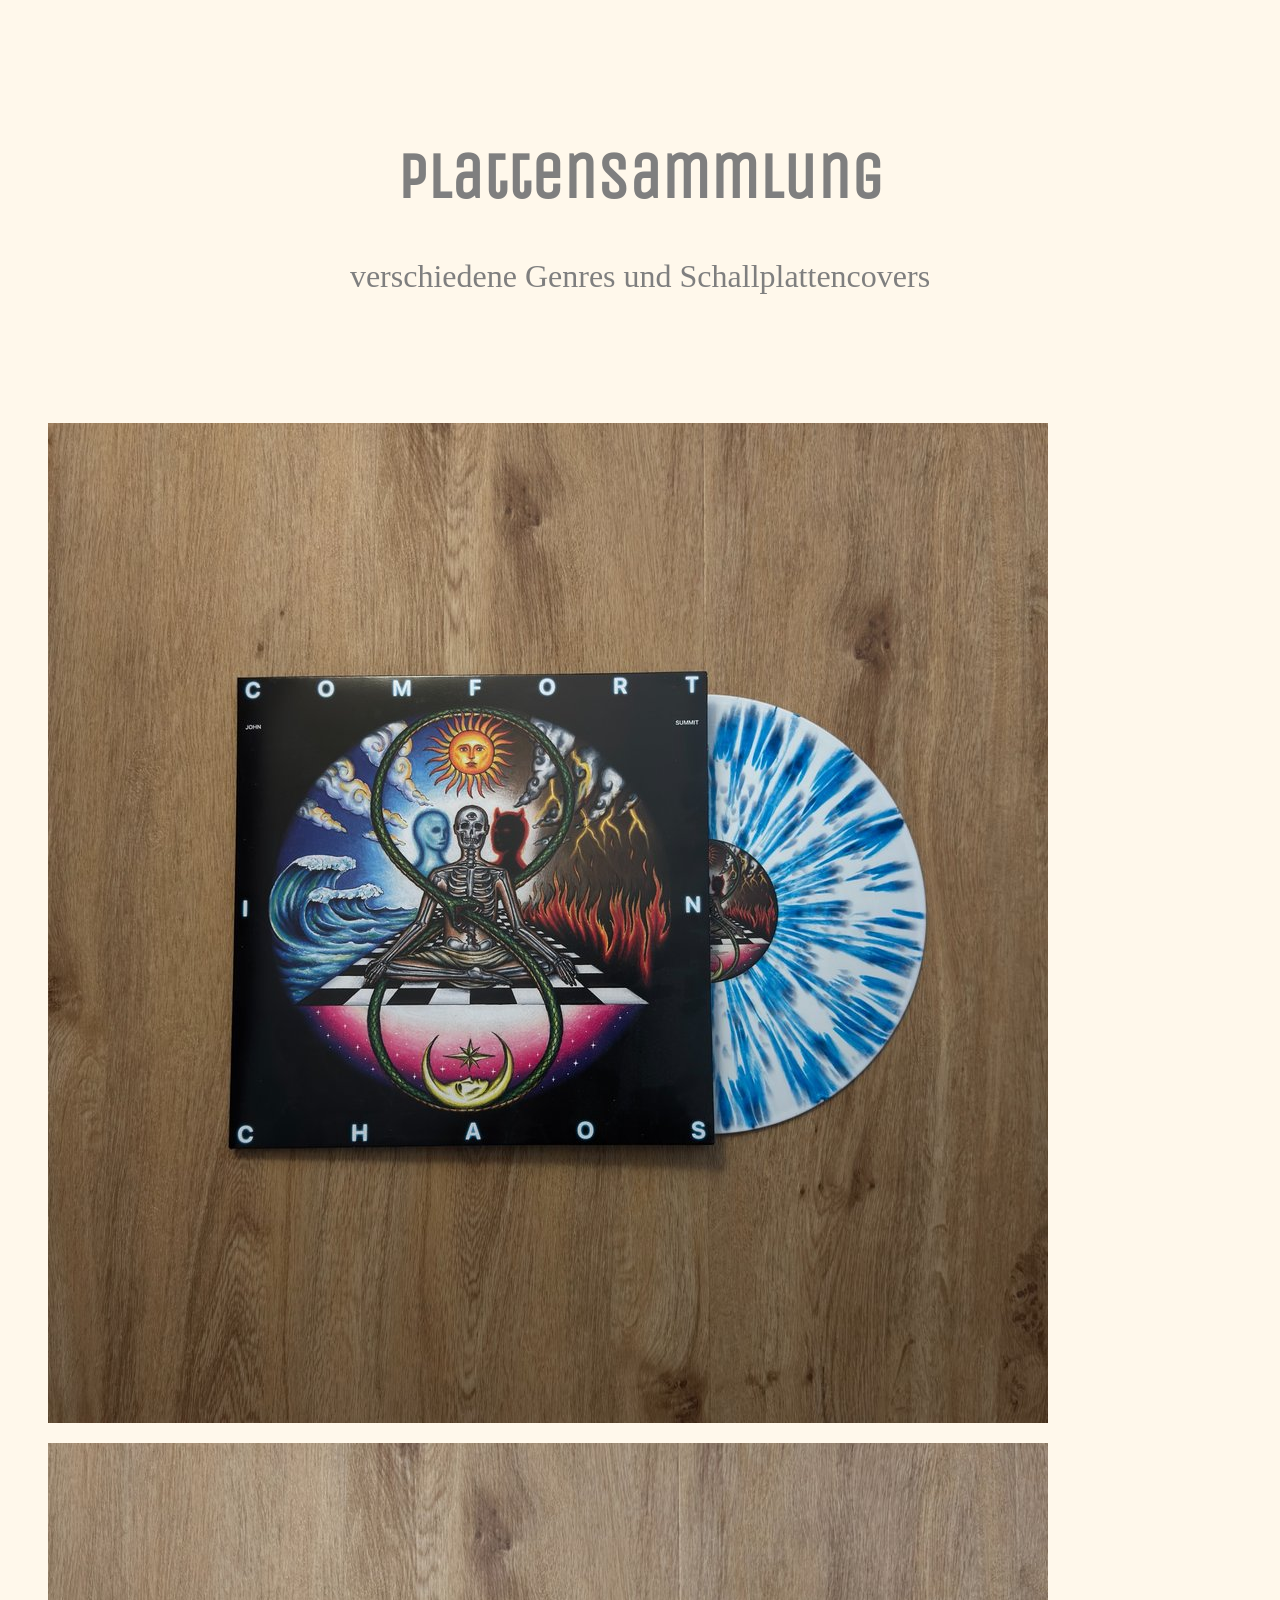
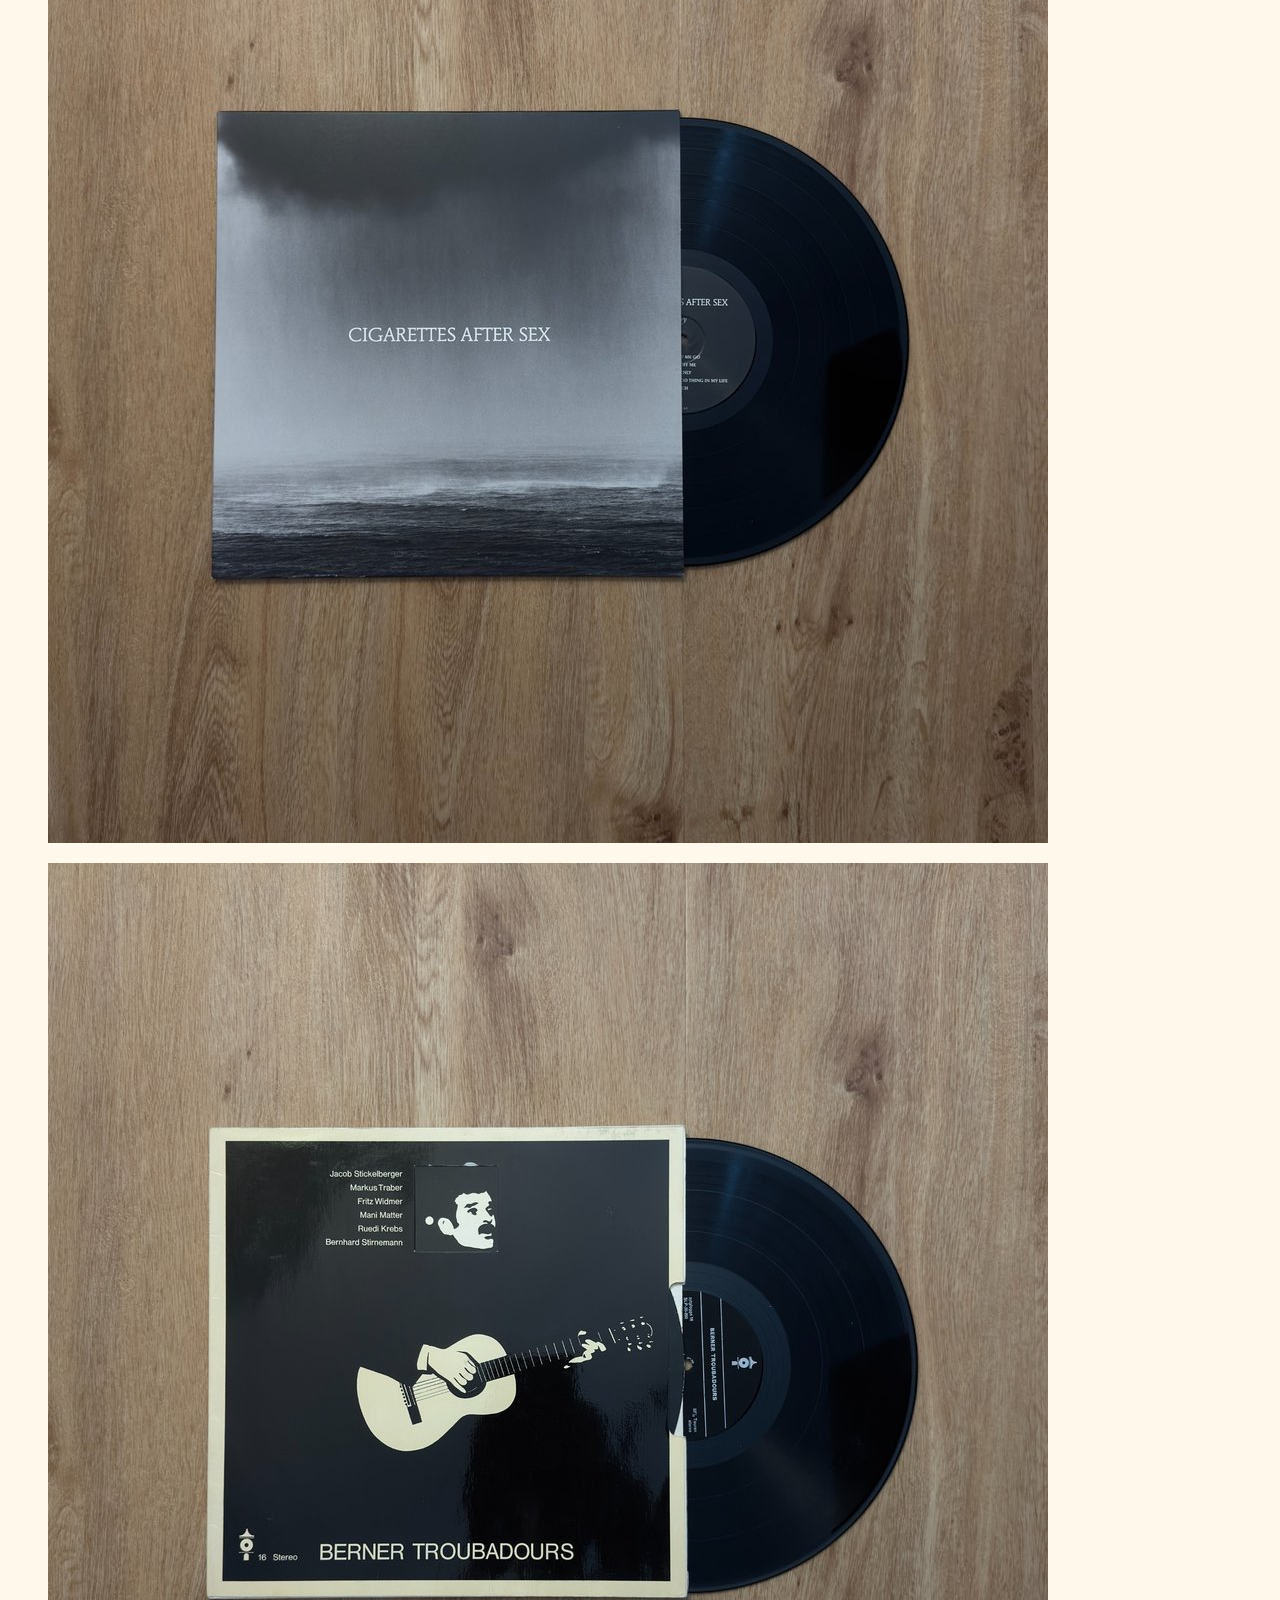
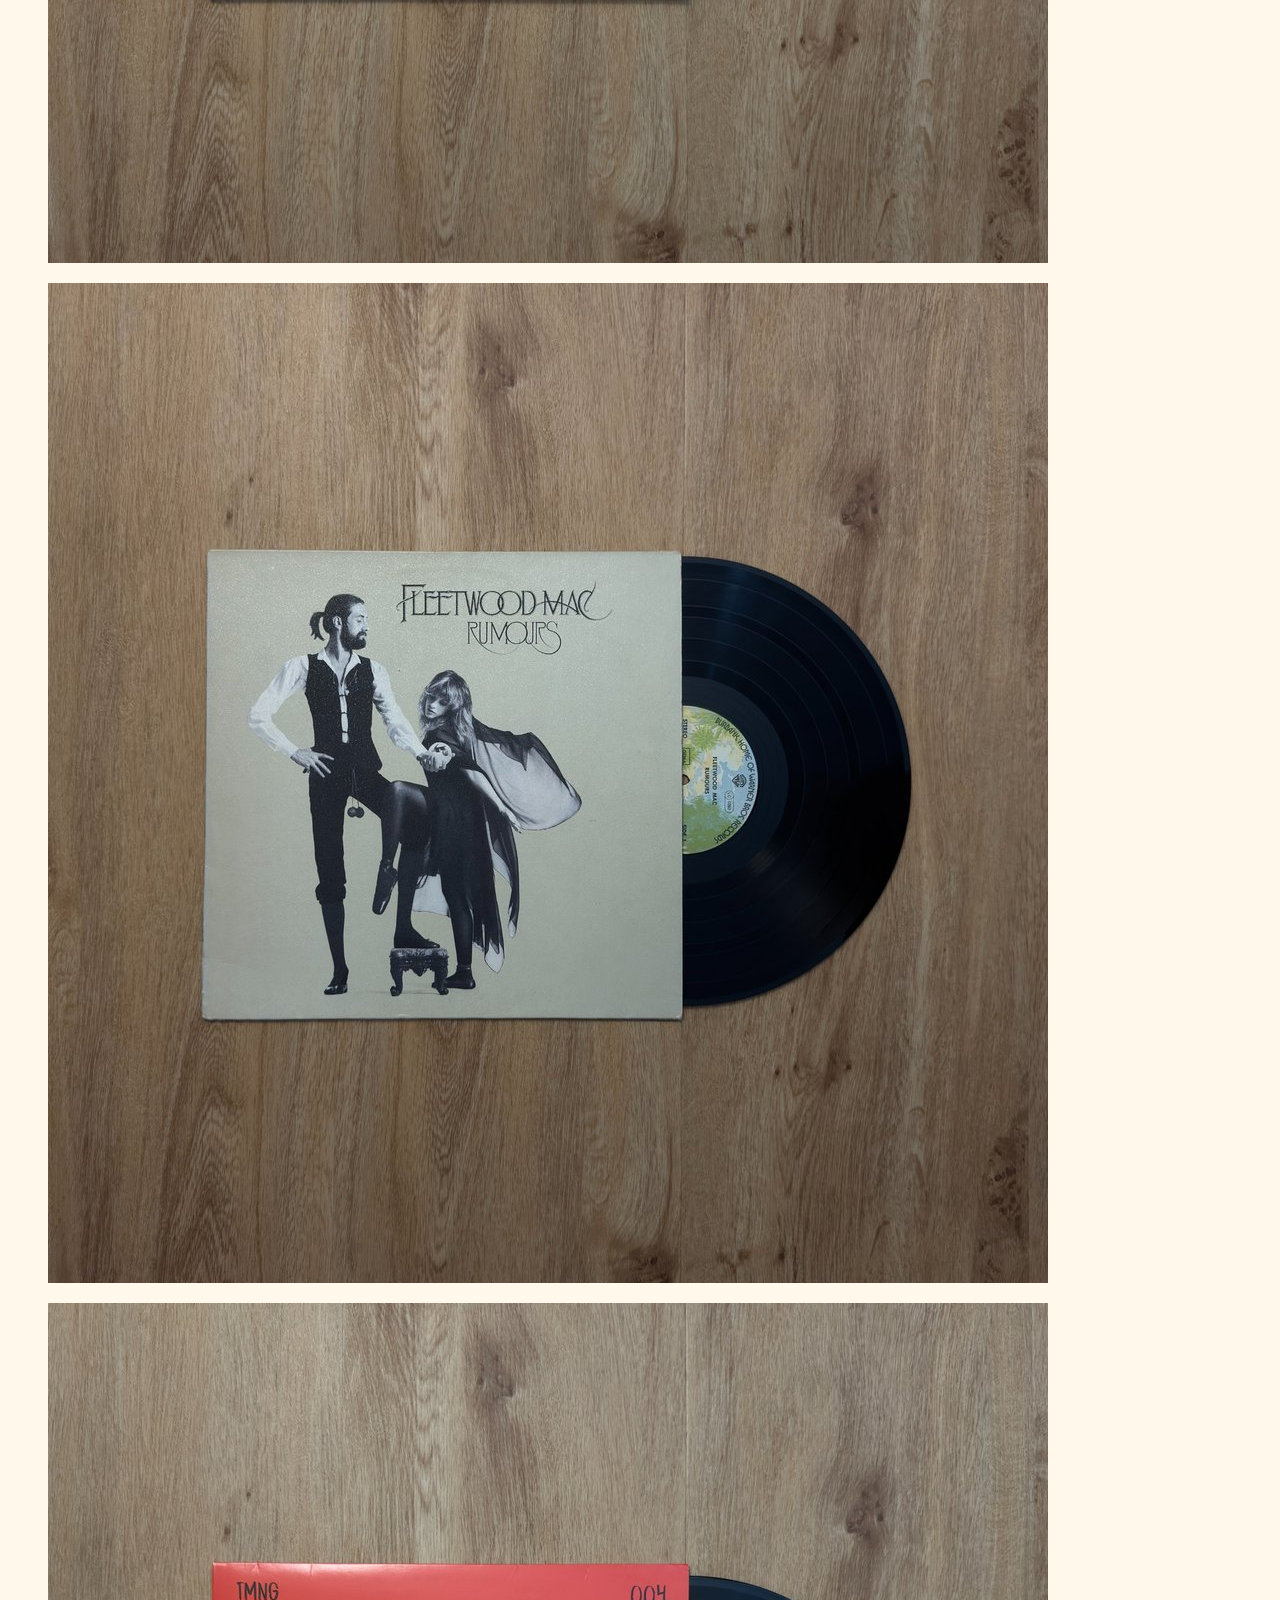
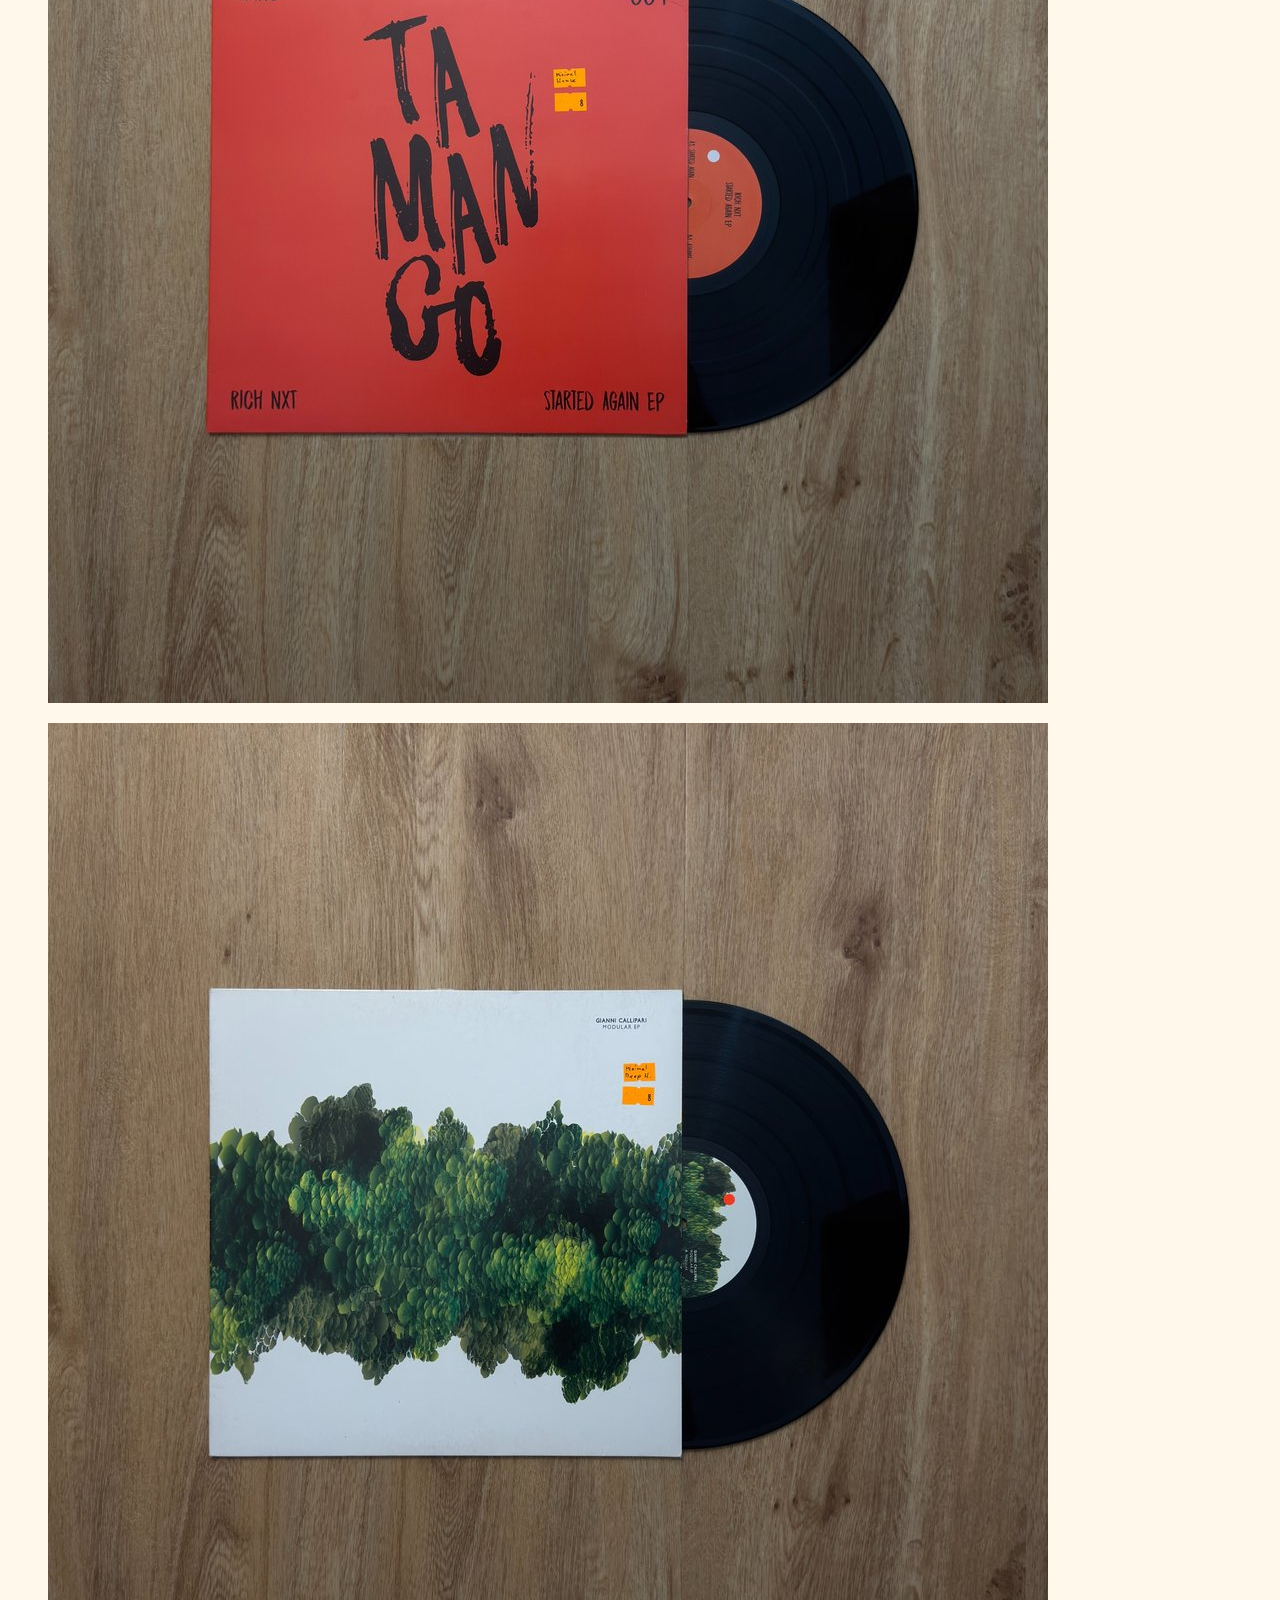
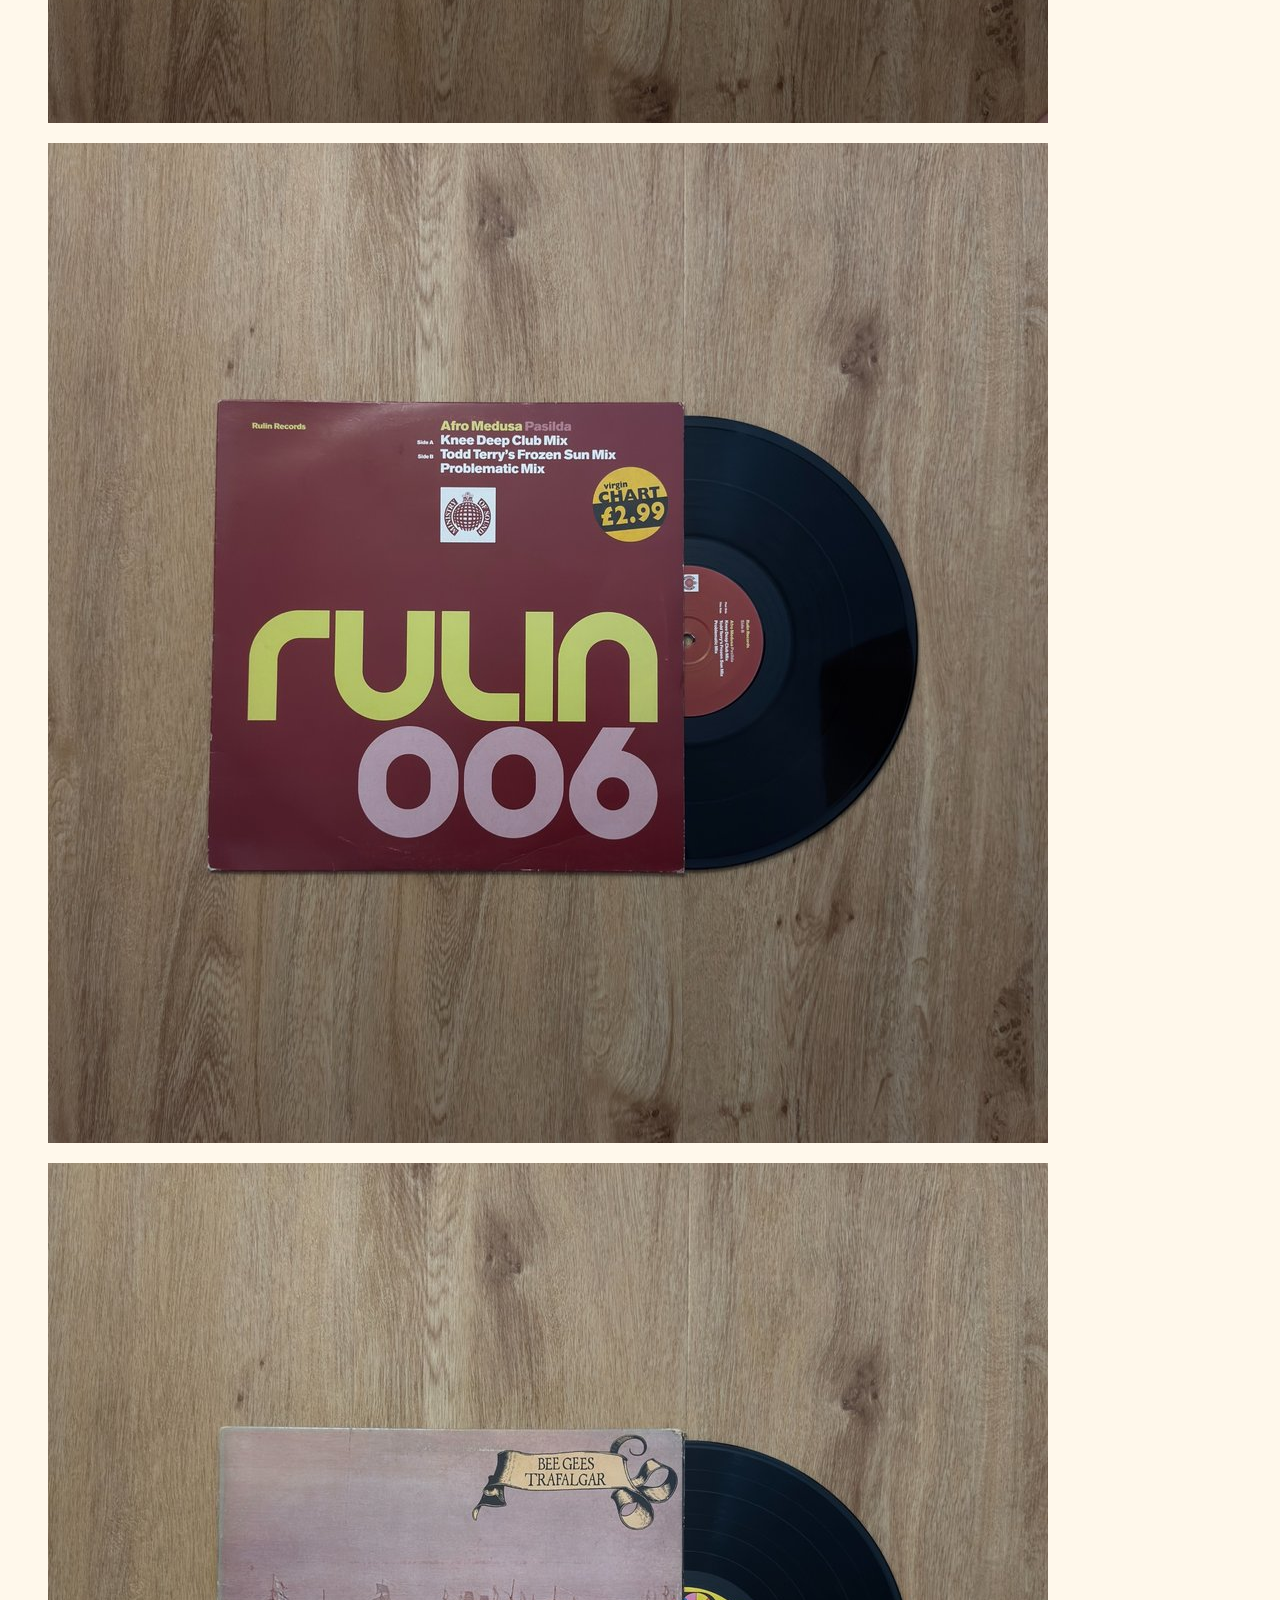
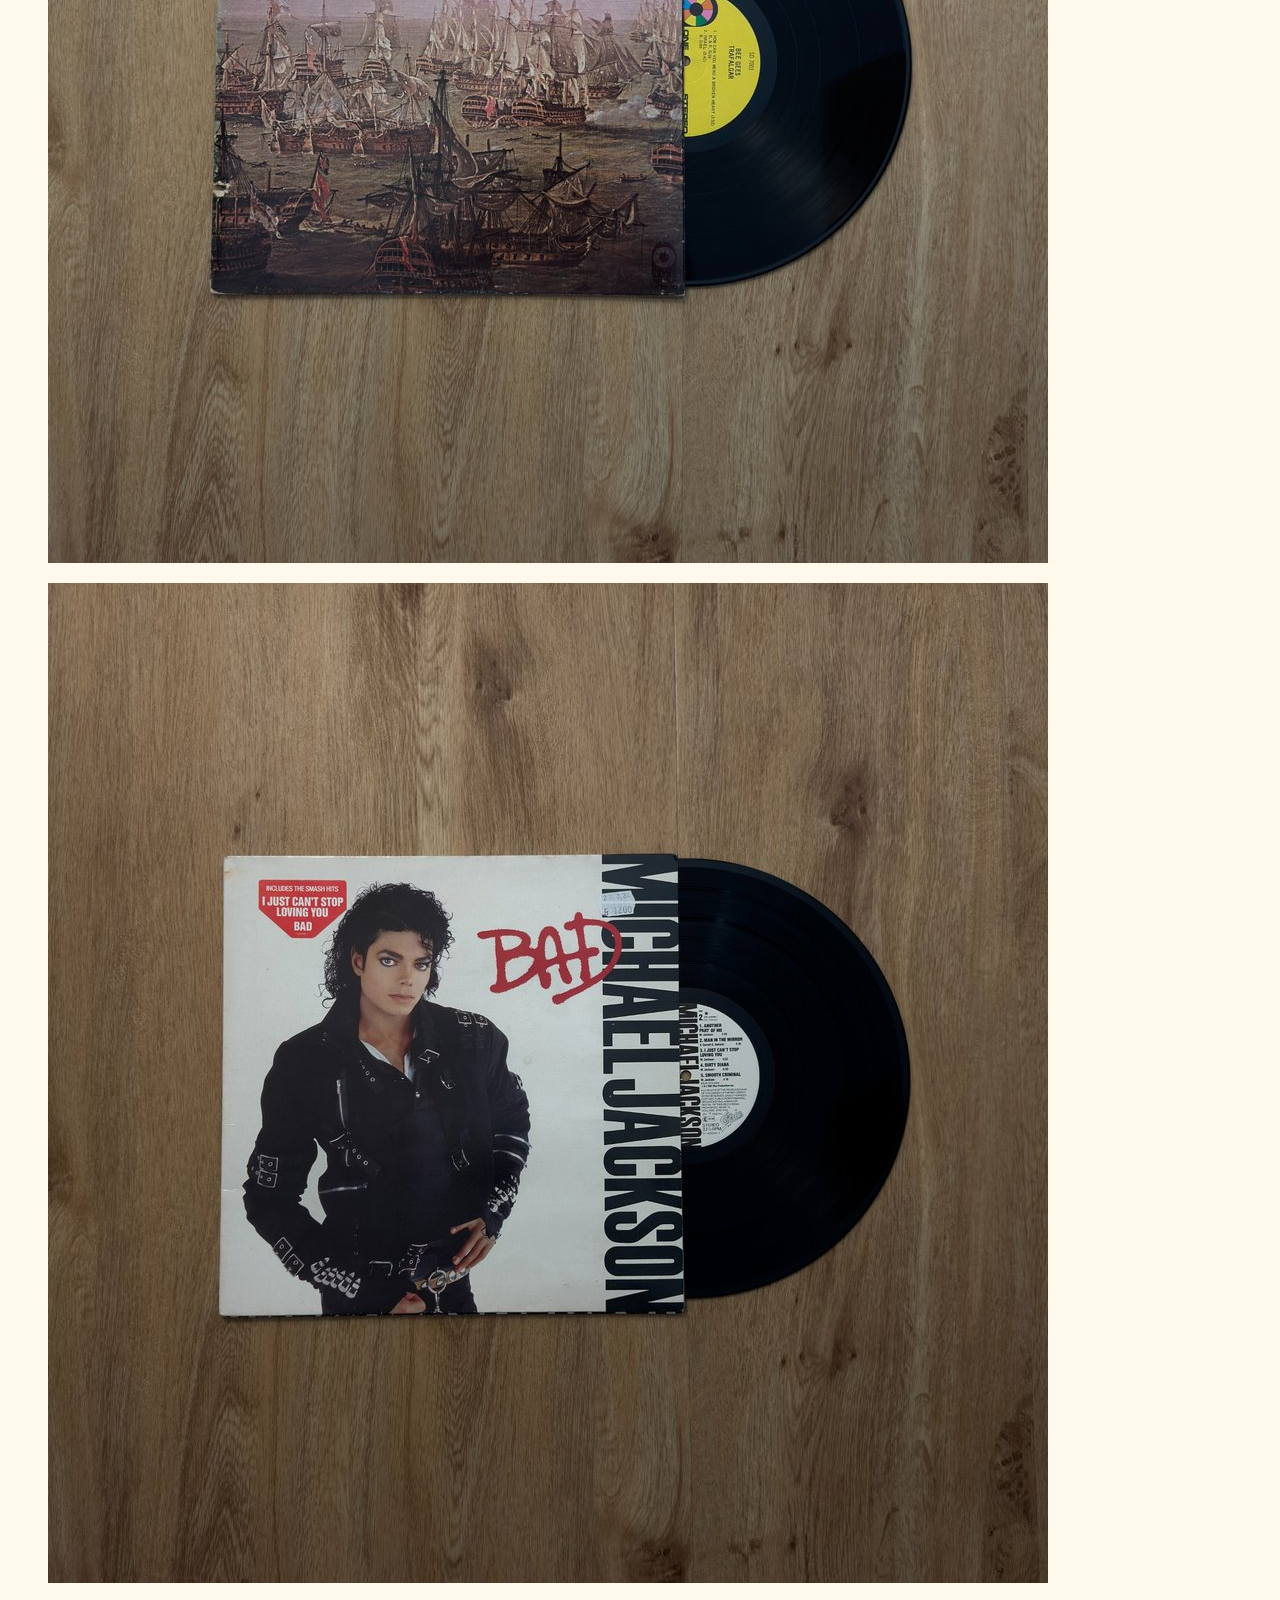
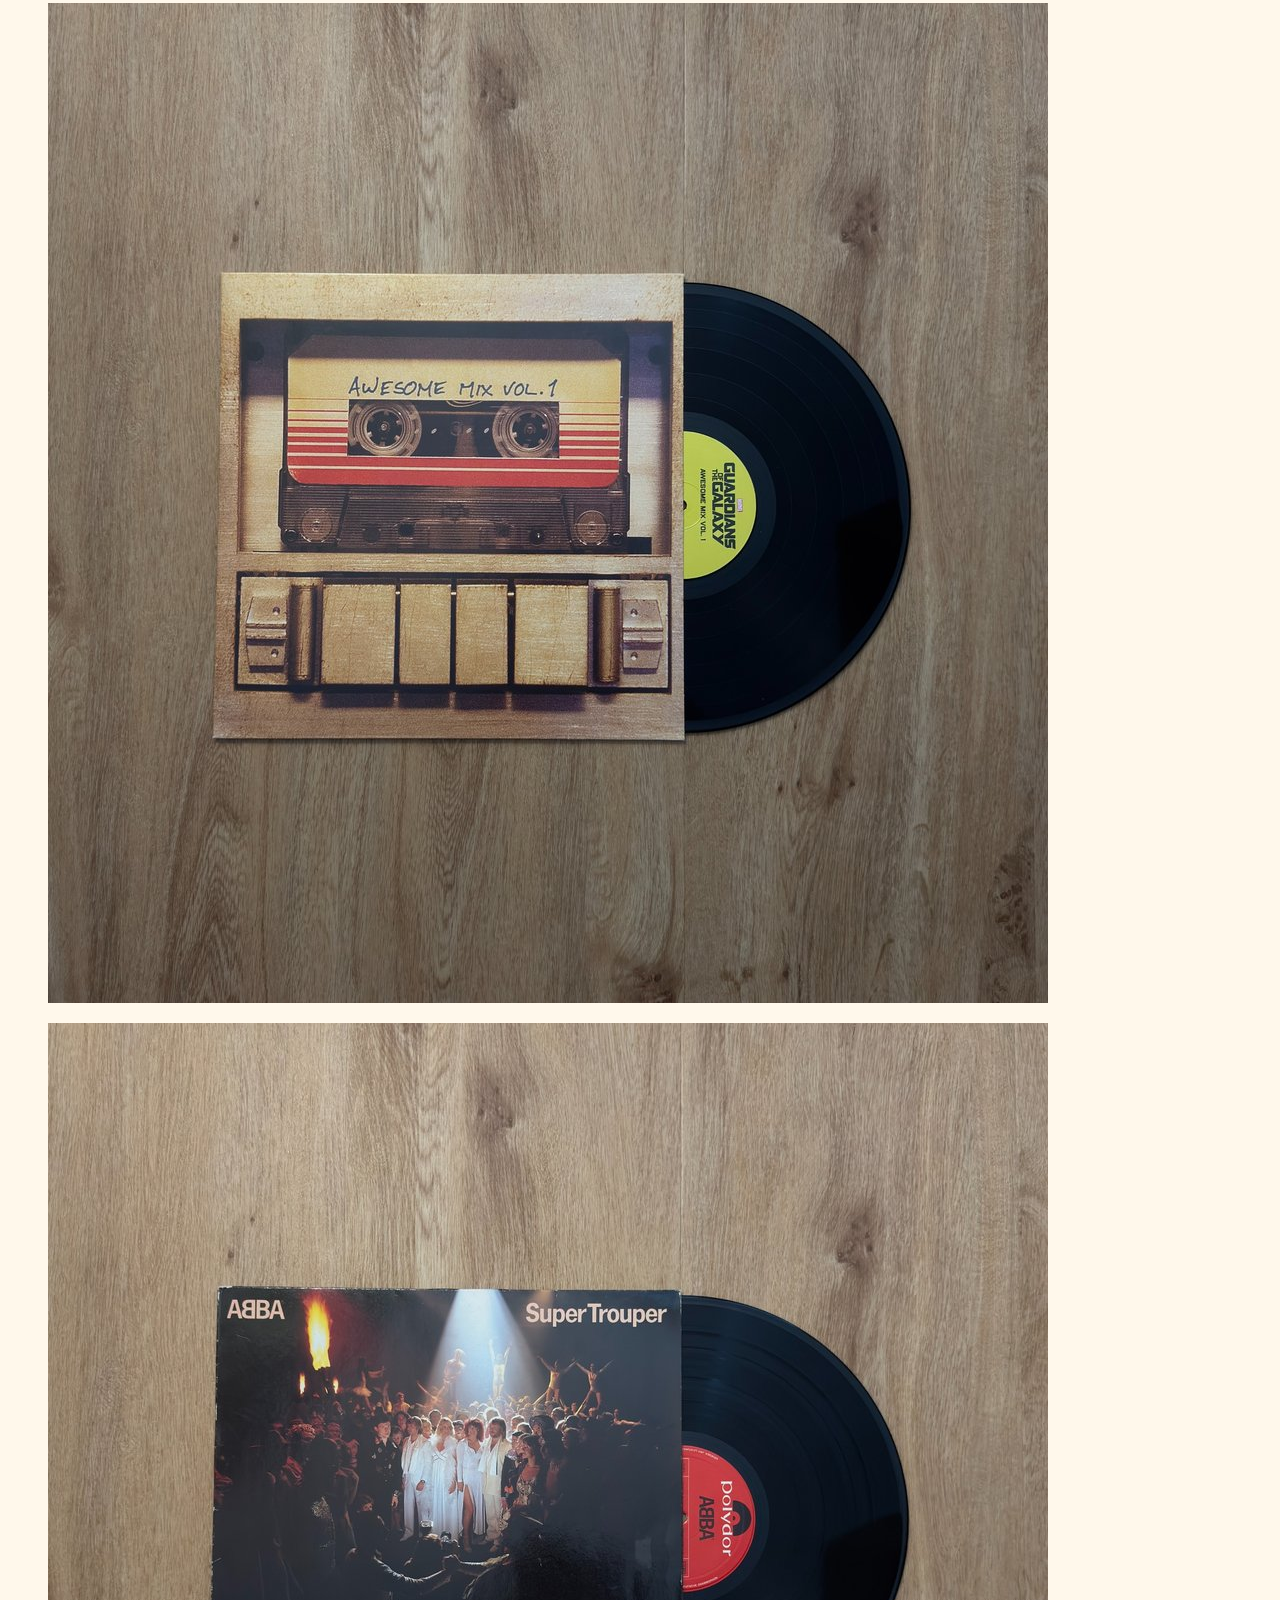
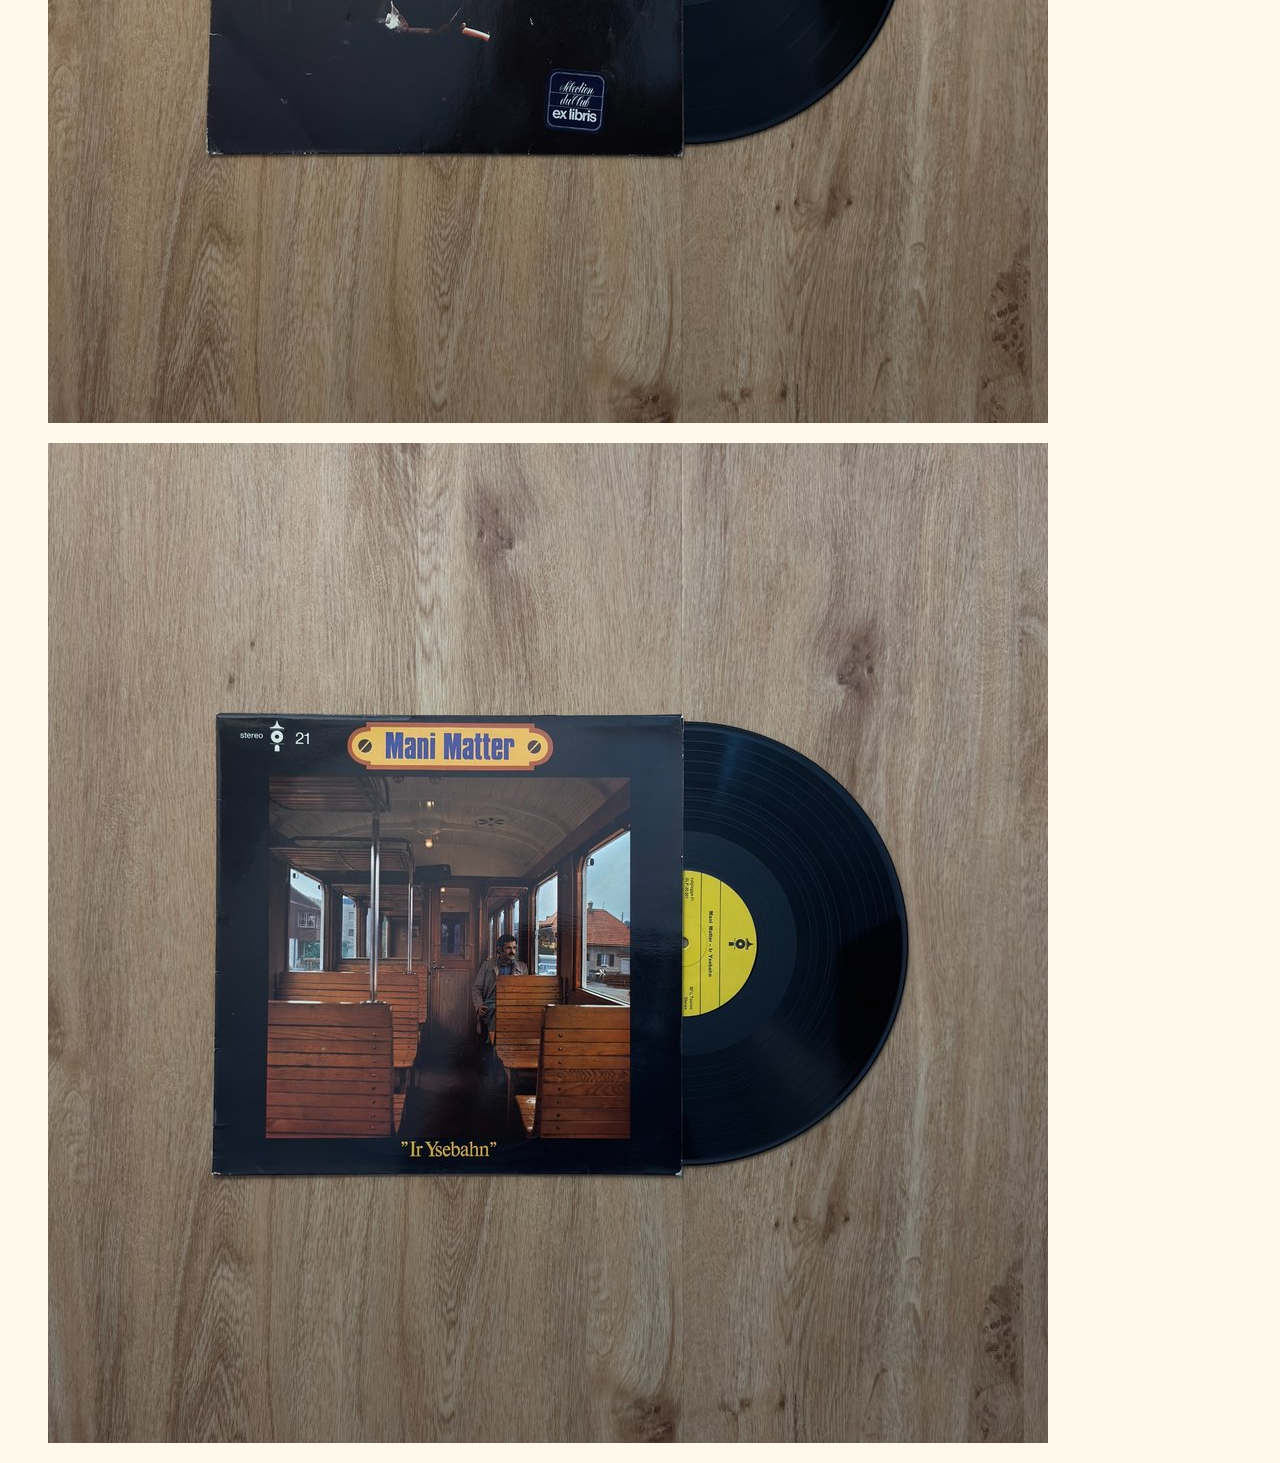
==== Grid_Moduals_2026/Uebung 3/uebung3.html @ 4831acdd "Add files via upload" ====
<!DOCTYPE html>
<html lang="en">

<head>
    <meta charset="UTF-8">
    <meta name="viewport" content="width=device-width, initial-scale=1.0">
    <title>Uebung 3_Foto Galerie</title>
    <link rel="stylesheet" href="style1_uebung3.css">
</head>

<body>
    <header>
        <h1>Plattensammlung</h1>
        <p>
            verschiedene Genres und Schallplattencovers
        </p>
    </header>

    <div class="Galerie">
        <figure class="bild"><img src="Fotos/bild-1.jpeg" alt="Bild 1"></figure>
        <figure class="bild"><img src="Fotos/bild-2.jpeg" alt="Bild 1"></figure>
        <figure class="bild"><img src="Fotos/bild-3.jpeg" alt="Bild 1"></figure>
        <figure class="bild"><img src="Fotos/bild-4.jpeg" alt="Bild 1"></figure>

        <figure class="bild"><img src="Fotos/bild-5.jpeg" alt="Bild 1"></figure>
        <figure class="bild"><img src="Fotos/bild-6.jpeg" alt="Bild 1"></figure>
        <figure class="bild"><img src="Fotos/bild-7.jpeg" alt="Bild 1"></figure>
        <figure class="bild"><img src="Fotos/bild-8.jpeg" alt="Bild 1"></figure>

        <figure class="bild"><img src="Fotos/bild-9.jpeg" alt="Bild 1"></figure>
        <figure class="bild"><img src="Fotos/bild-10.jpeg" alt="Bild 1"></figure>
        <figure class="bild"><img src="Fotos/bild-11.jpeg" alt="Bild 1"></figure>
        <figure class="bild"><img src="Fotos/bild-12.jpeg" alt="Bild 1"></figure>
      </div>
    </main>









</body>






</html>
---- Grid_Moduals_2026/Uebung 3/style1_uebung3.css ----
@import url('https://fonts.googleapis.com/css2?family=Open+Sans:ital,wght@0,300..800;1,300..800&family=Uncial+Antiqua&family=Unica+One&display=swap');


:root {
    --titel: #7f7f7f;
    --background: #fff8eb;
    --zeile: #7f7f7f;
}

body{
    background-color: var(--background);
    color: var(--titel);

}

h1 {
    font-size: 4rem;
    font-family: "Unica One", sans-serif;
}
p {
    font-size: 2rem;

}

header {
    text-align: center;
    margin: 3rem;
    padding: 3rem;

}

.wand {
    display: grid;
    grid-template-columns: repeat(4, 1fr);
    grid-auto-rows: var(--zeile);
    gap: var(--abstand);
  }
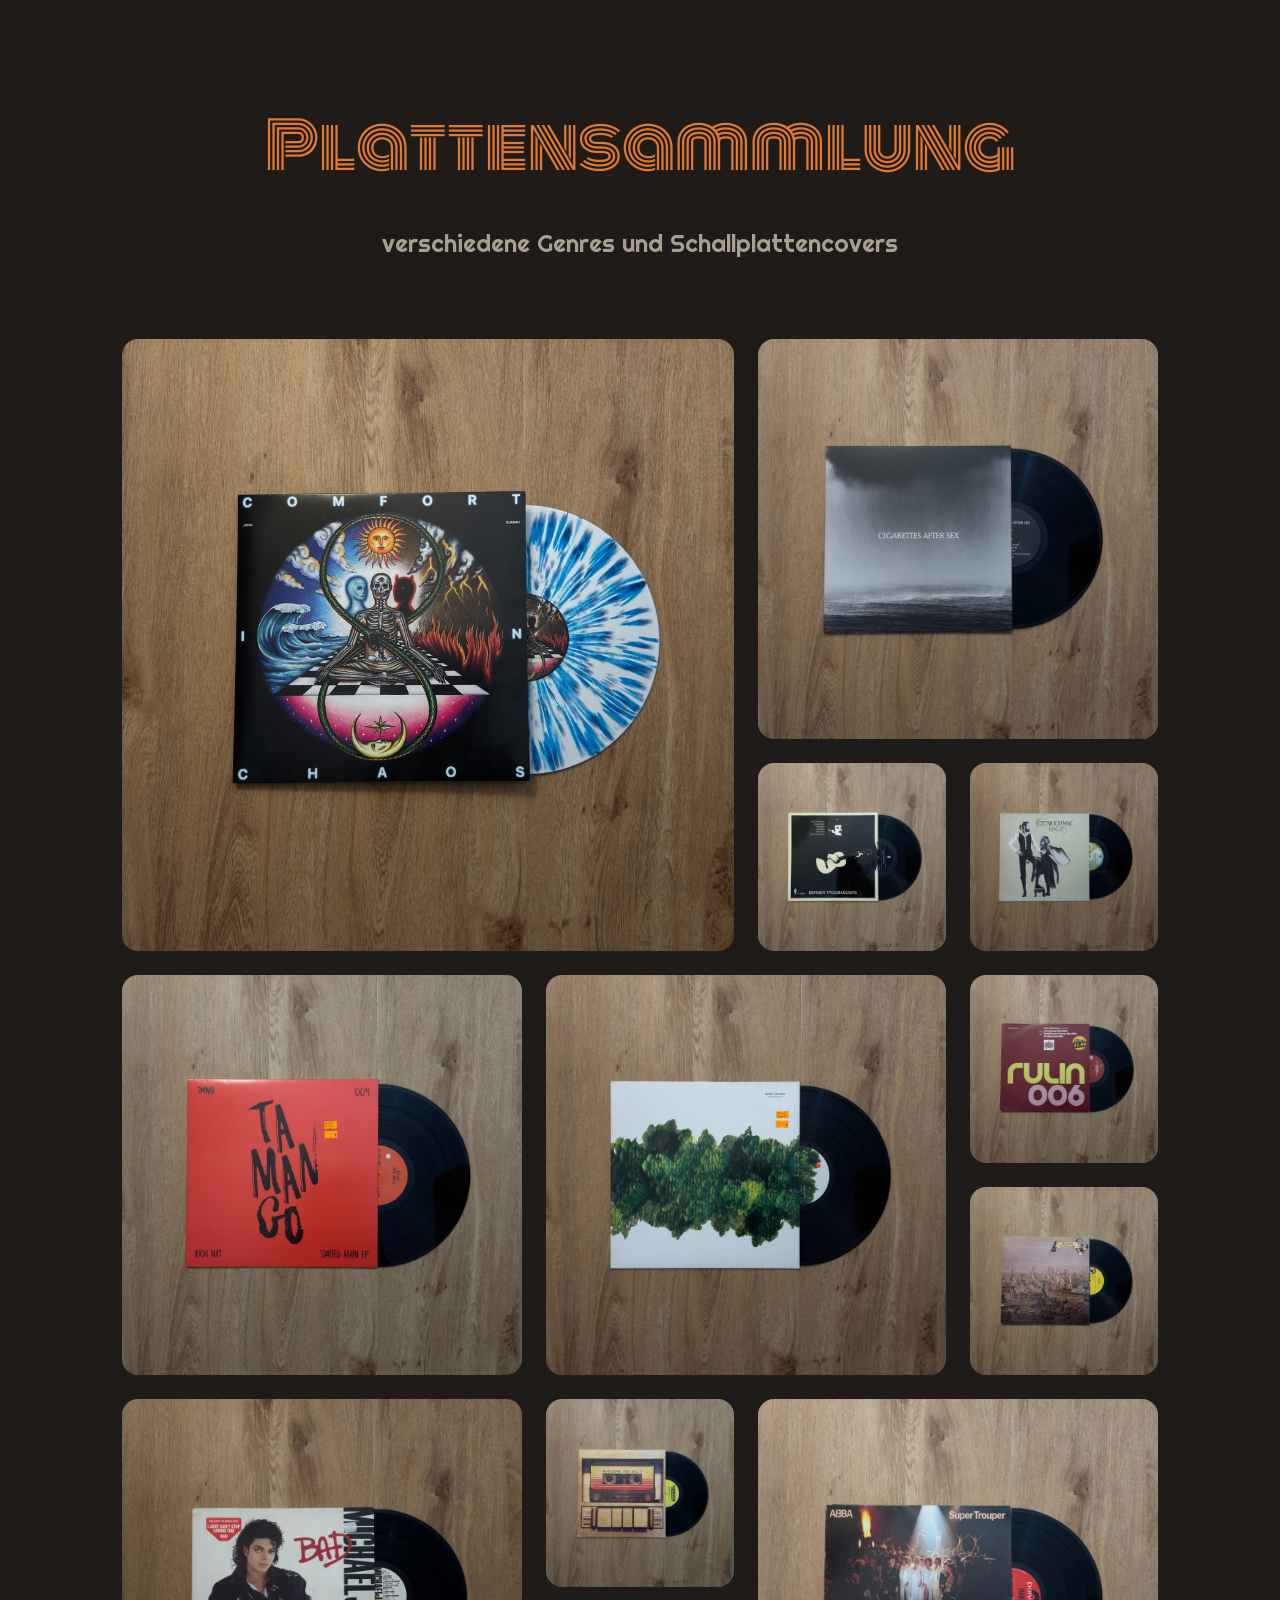
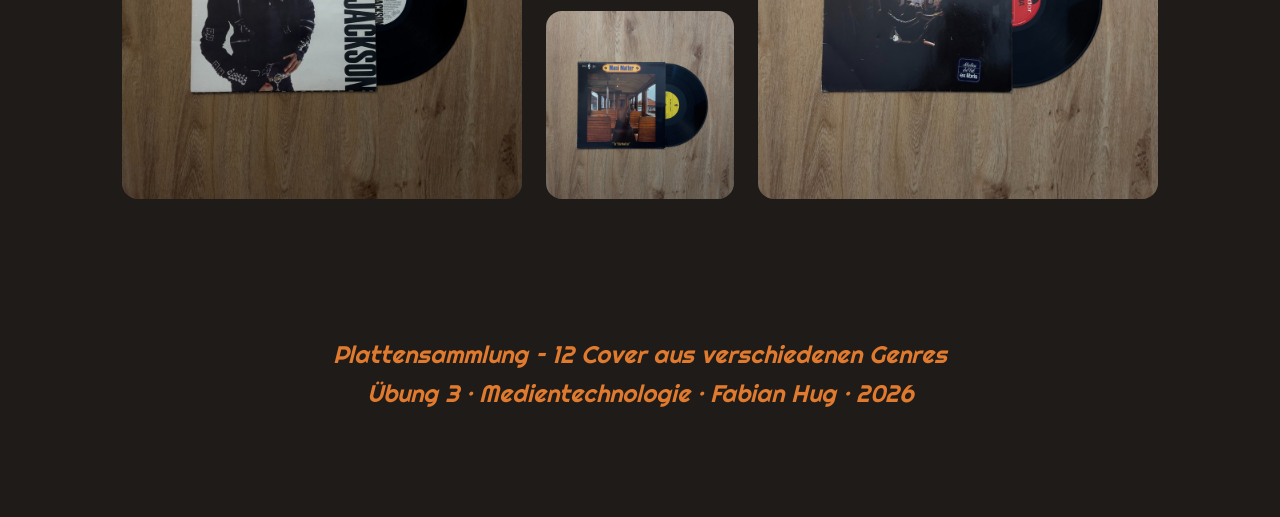
==== commit befd92df: "Add files via upload" ====
--- a/Grid_Moduals_2026/Uebung 3/uebung3.html
+++ b/Grid_Moduals_2026/Uebung 3/uebung3.html
@@ -9,45 +9,37 @@
 </head>
 
 <body>
-    <header>
+    <header class="titel">
         <h1>Plattensammlung</h1>
         <p>
             verschiedene Genres und Schallplattencovers
         </p>
     </header>
 
+    <main>
     <div class="Galerie">
-        <figure class="bild"><img src="Fotos/bild-1.jpeg" alt="Bild 1"></figure>
-        <figure class="bild"><img src="Fotos/bild-2.jpeg" alt="Bild 1"></figure>
-        <figure class="bild"><img src="Fotos/bild-3.jpeg" alt="Bild 1"></figure>
-        <figure class="bild"><img src="Fotos/bild-4.jpeg" alt="Bild 1"></figure>
+        <figure tabindex="0" class="bild riesig"><img src="Fotos/bild-1.jpeg" alt="Schallplattencover 1"></figure>
+        <figure tabindex="0" class="bild gross"><img src="Fotos/bild-2.jpeg" alt="Schallplattencover 2"></figure>
+        <figure tabindex="0" class="bild"><img src="Fotos/bild-3.jpeg" alt="Schallplattencover 3"></figure>
+        <figure tabindex="0" class="bild"><img src="Fotos/bild-4.jpeg" alt="Schallplattencover 4"></figure>
 
-        <figure class="bild"><img src="Fotos/bild-5.jpeg" alt="Bild 1"></figure>
-        <figure class="bild"><img src="Fotos/bild-6.jpeg" alt="Bild 1"></figure>
-        <figure class="bild"><img src="Fotos/bild-7.jpeg" alt="Bild 1"></figure>
-        <figure class="bild"><img src="Fotos/bild-8.jpeg" alt="Bild 1"></figure>
+        <figure tabindex="0" class="bild gross"><img src="Fotos/bild-5.jpeg" alt="Schallplattencover 5"></figure>
+        <figure tabindex="0" class="bild gross"><img src="Fotos/bild-6.jpeg" alt="Schallplattencover 6"></figure>
+        <figure tabindex="0" class="bild"><img src="Fotos/bild-7.jpeg" alt="Schallplattencover 7"></figure>
+        <figure tabindex="0" class="bild"><img src="Fotos/bild-8.jpeg" alt="Schallplattencover 8"></figure>
 
-        <figure class="bild"><img src="Fotos/bild-9.jpeg" alt="Bild 1"></figure>
-        <figure class="bild"><img src="Fotos/bild-10.jpeg" alt="Bild 1"></figure>
-        <figure class="bild"><img src="Fotos/bild-11.jpeg" alt="Bild 1"></figure>
-        <figure class="bild"><img src="Fotos/bild-12.jpeg" alt="Bild 1"></figure>
+        <figure tabindex="0" class="bild gross"><img src="Fotos/bild-9.jpeg" alt="Schallplattencover 9"></figure>
+        <figure tabindex="0" class="bild"><img src="Fotos/bild-10.jpeg" alt="Schallplattencover 10"></figure>
+        <figure tabindex="0" class="bild gross"><img src="Fotos/bild-11.jpeg" alt="Schallplattencover 11"></figure>
+        <figure tabindex="0" class="bild"><img src="Fotos/bild-12.jpeg" alt="Schallplattencover 12"></figure>
       </div>
     </main>
 
-
-
-
-
-
-
-
-
+    <footer class="footer">
+        <p>Plattensammlung – 12 Cover aus verschiedenen Genres</p>
+        <p>Übung 3 · Medientechnologie · Fabian Hug · 2026</p>
+    </footer>
 </body>
-
-
-
-
-
 
 </html>
 
--- a/Grid_Moduals_2026/Uebung 3/style1_uebung3.css
+++ b/Grid_Moduals_2026/Uebung 3/style1_uebung3.css
@@ -1,37 +1,126 @@
-@import url('https://fonts.googleapis.com/css2?family=Open+Sans:ital,wght@0,300..800;1,300..800&family=Uncial+Antiqua&family=Unica+One&display=swap');
-
+@import url('https://fonts.googleapis.com/css2?family=Monoton&family=Righteous&display=swap');
 
 :root {
-    --titel: #7f7f7f;
-    --background: #fff8eb;
-    --zeile: #7f7f7f;
+    --background: #1e1b18;
+    --text: #f3e9d2;
+    --zeile: #a89f91;
+    --akzent: #e07a2f;
+    --box-hell: #332d28;
+    --abstand: 1.5rem;
 }
 
-body{
+* {
+    box-sizing: border-box;
+}
+
+body {
+    margin: 0;
     background-color: var(--background);
-    color: var(--titel);
+    color: var(--text);
+    cursor: url("Assets/vinyl.svg") 16 16, auto;
+}
 
+p {
+    font-family: "Righteous", sans-serif;
+    font-size: 1.5rem;
+    margin: 2rem;
 }
 
 h1 {
+    font-family: "Monoton", sans-serif;
+    font-weight: normal;
     font-size: 4rem;
-    font-family: "Unica One", sans-serif;
-}
-p {
-    font-size: 2rem;
-
+    margin: 2rem;
 }
 
-header {
+.titel {
+    color: var(--akzent);
     text-align: center;
-    margin: 3rem;
-    padding: 3rem;
-
+    margin: 3rem 4rem 1rem;
+    padding: 1rem;
+    border-radius: 1rem;
 }
 
-.wand {
+.titel p {
+    color: var(--zeile);
+    margin-bottom: 1rem;
+}
+
+.Galerie {
     display: grid;
-    grid-template-columns: repeat(4, 1fr);
-    grid-auto-rows: var(--zeile);
+    grid-template-columns: repeat(5, 1fr);
+    grid-auto-flow: dense;
     gap: var(--abstand);
-  }+    max-width: 1100px;
+    margin: 0 auto;
+    padding: 2rem;
+    border-radius: 1rem;
+}
+
+.bild {
+    margin: 0;
+    aspect-ratio: 1;
+    background-color: var(--box-hell);
+    border-radius: 1rem;
+    transition: opacity 0.4s ease-in-out, outline-offset 0.4s ease-in-out;
+}
+
+.bild img {
+    width: 100%;
+    height: 100%;
+    object-fit: cover;
+    display: block;
+    border-radius: 1rem;
+    transition: transform 0.4s ease-in-out;
+}
+
+.bild:hover,
+.bild:focus-visible {
+    outline: 2px solid var(--akzent);
+    outline-offset: 0.4rem;
+}
+
+.bild:hover img,
+.bild:focus-visible img {
+    transform: scale(1.03);
+}
+
+.Galerie:has(.bild:hover) .bild:not(:hover) {
+    opacity: 0.6;
+}
+
+.gross  { grid-column: span 2; grid-row: span 2; }
+.riesig { grid-column: span 3; grid-row: span 3; }
+
+.footer {
+    color: var(--akzent);
+    font-style: italic;
+    text-align: center;
+    margin: 0 4rem;
+    padding-top: 100px;
+    padding-bottom: 100px;
+}
+
+.footer p {
+    font-size: 1.5rem;
+    margin: 0.5rem 0;
+}
+
+@media (max-width: 700px) {
+    h1 {
+        font-size: 2.5rem;
+    }
+    .titel,
+    .footer {
+        margin-left: 1.5rem;
+        margin-right: 1.5rem;
+    }
+    .Galerie {
+        grid-template-columns: repeat(2, 1fr);
+        padding: 1rem;
+    }
+    .riesig {
+        grid-column: span 2;
+        grid-row: span 2;
+    }
+}
